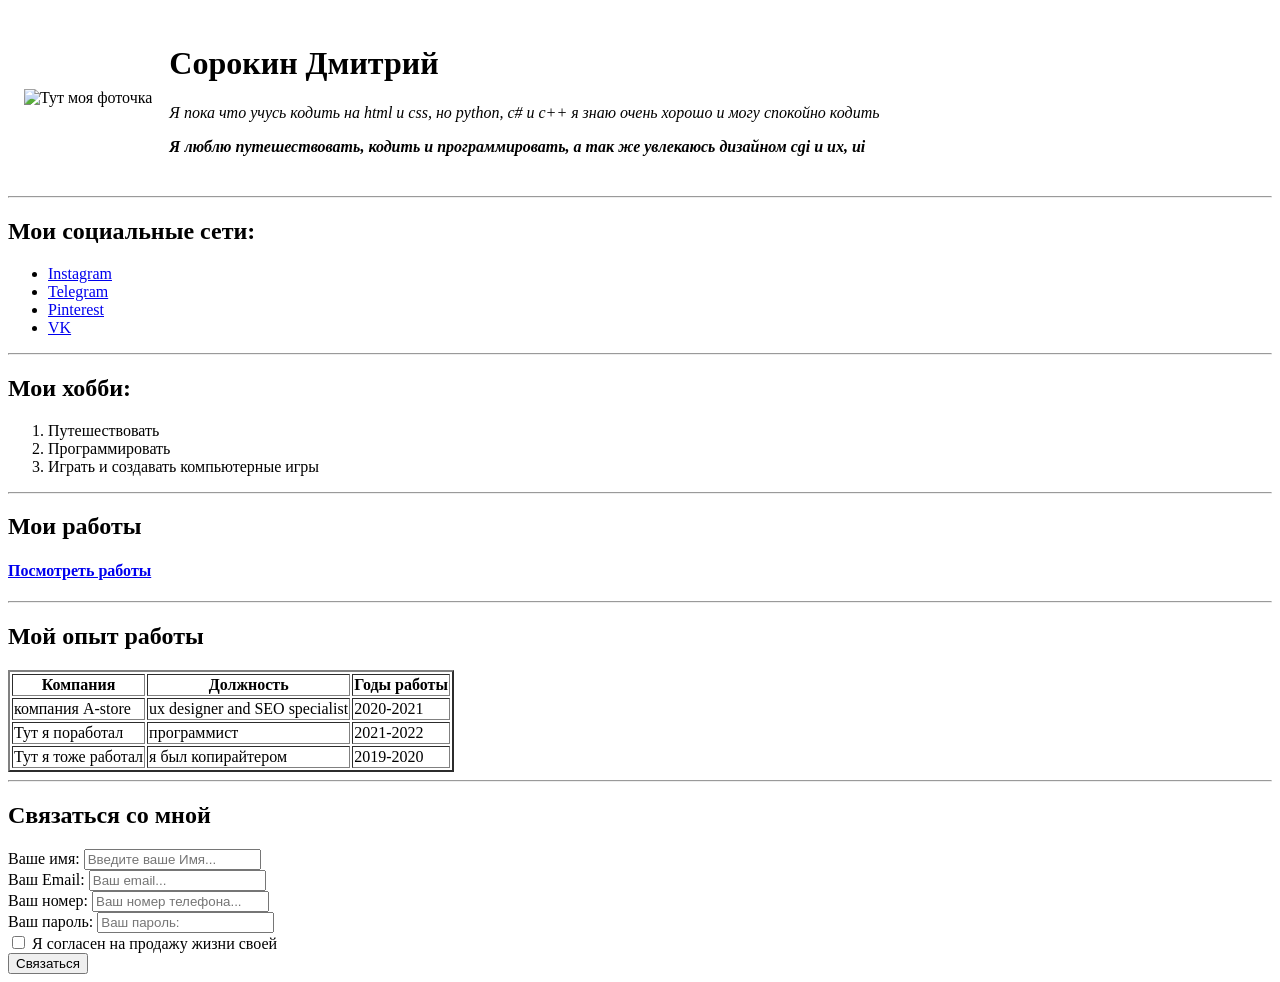
==== index.html @ 4993f448 "добавил файлы index и works" ====
<!DOCTYPE html>
<html>
  <head>
    <meta charset="UTF-8" />
    <title>Tesing my HTML File</title>
  </head>
  <body>
    <table cellspacing="15">
      <tr>
        <td>
          <img
            src="https://sun9-4.userapi.com/impf/m6gdrrxibGJVQex1tSASCFE2nkq018_5yeqajw/Nylkng7n4X0.jpg?size=720x1080&quality=96&sign=b70c11b627e7c326d4537d98c7905930&type=album"
            width="150"
            alt="Тут моя фоточка"
          />
        </td>
        <td>
          <h1>Сорокин Дмитрий</h1>
          <p>
            <em>
              Я пока что учусь кодить на html и css, но python, c# и c++ я знаю очень
              хорошо и могу спокойно кодить
            </em>
          </p>
          <p>
            <em>
              <strong>
                Я люблю путешествовать, кодить и программировать, а так же увлекаюсь
                дизайном cgi и ux, ui
              </strong>
            </em>
          </p>
        </td>
      </tr>
    </table>
    <hr />
    <h2>Мои социальные сети:</h2>
    <ul>
      <li>
        <a href="https://www.instagram.com/dima14585/?hl=ru" target="_blank">Instagram</a>
      </li>
      <li><a href="https://t.me/H0pP3r" target="_blank">Telegram</a></li>
      <li>
        <a href="https://www.pinterest.ru/H0pP3r_design_2021/_created/" target="_blank">
          Pinterest
        </a>
      </li>
      <li><a href="https://vk.com/idi_nahui145" target="_blank">VK</a></li>
    </ul>
    <hr />
    <h2>Мои хобби:</h2>
    <ol>
      <li>Путешествовать</li>
      <li>Программировать</li>
      <li>Играть и создавать компьютерные игры</li>
    </ol>
    <hr />
    <h2>Мои работы</h2>
    <h4><a href="my works.html">Посмотреть работы</a></h4>
    <hr />
    <h2>Мой опыт работы</h2>
    <table border="2">
      <thead>
        <tr>
          <th>Компания</th>
          <th>Должность</th>
          <th>Годы работы</th>
        </tr>
      </thead>
      <tbody>
        <tr>
          <td>компания A-store</td>
          <td>ux designer and SEO specialist</td>
          <td>2020-2021</td>
        </tr>
        <tr>
          <td>Тут я поработал</td>
          <td>программист</td>
          <td>2021-2022</td>
        </tr>
        <tr>
          <td>Тут я тоже работал</td>
          <td>я был копирайтером</td>
          <td>2019-2020</td>
        </tr>
      </tbody>
    </table>
    <hr />
    <h2>Связаться со мной</h2>
    <form>
      <label for="name">Ваше имя:</label>
      <input type="text" id="name" placeholder="Введите ваше Имя..." />
      <br />
      <label for="email">Ваш Email:</label>
      <input type="email" id="email" placeholder="Ваш email..." />
      <br />
      <label for="tel">Ваш номер:</label>
      <input type="tel" id="tel" placeholder="Ваш номер телефона..." />
      <br />
      <label for="pass">Ваш пароль:</label>
      <input type="password" id="pass" placeholder="Ваш пароль:" />
      <br />
      <input type="checkbox" id="check" />
      <label for="check">Я согласен на продажу жизни своей</label>
      <br />
      <input type="submit" value="Связаться" />
    </form>
  </body>
</html>
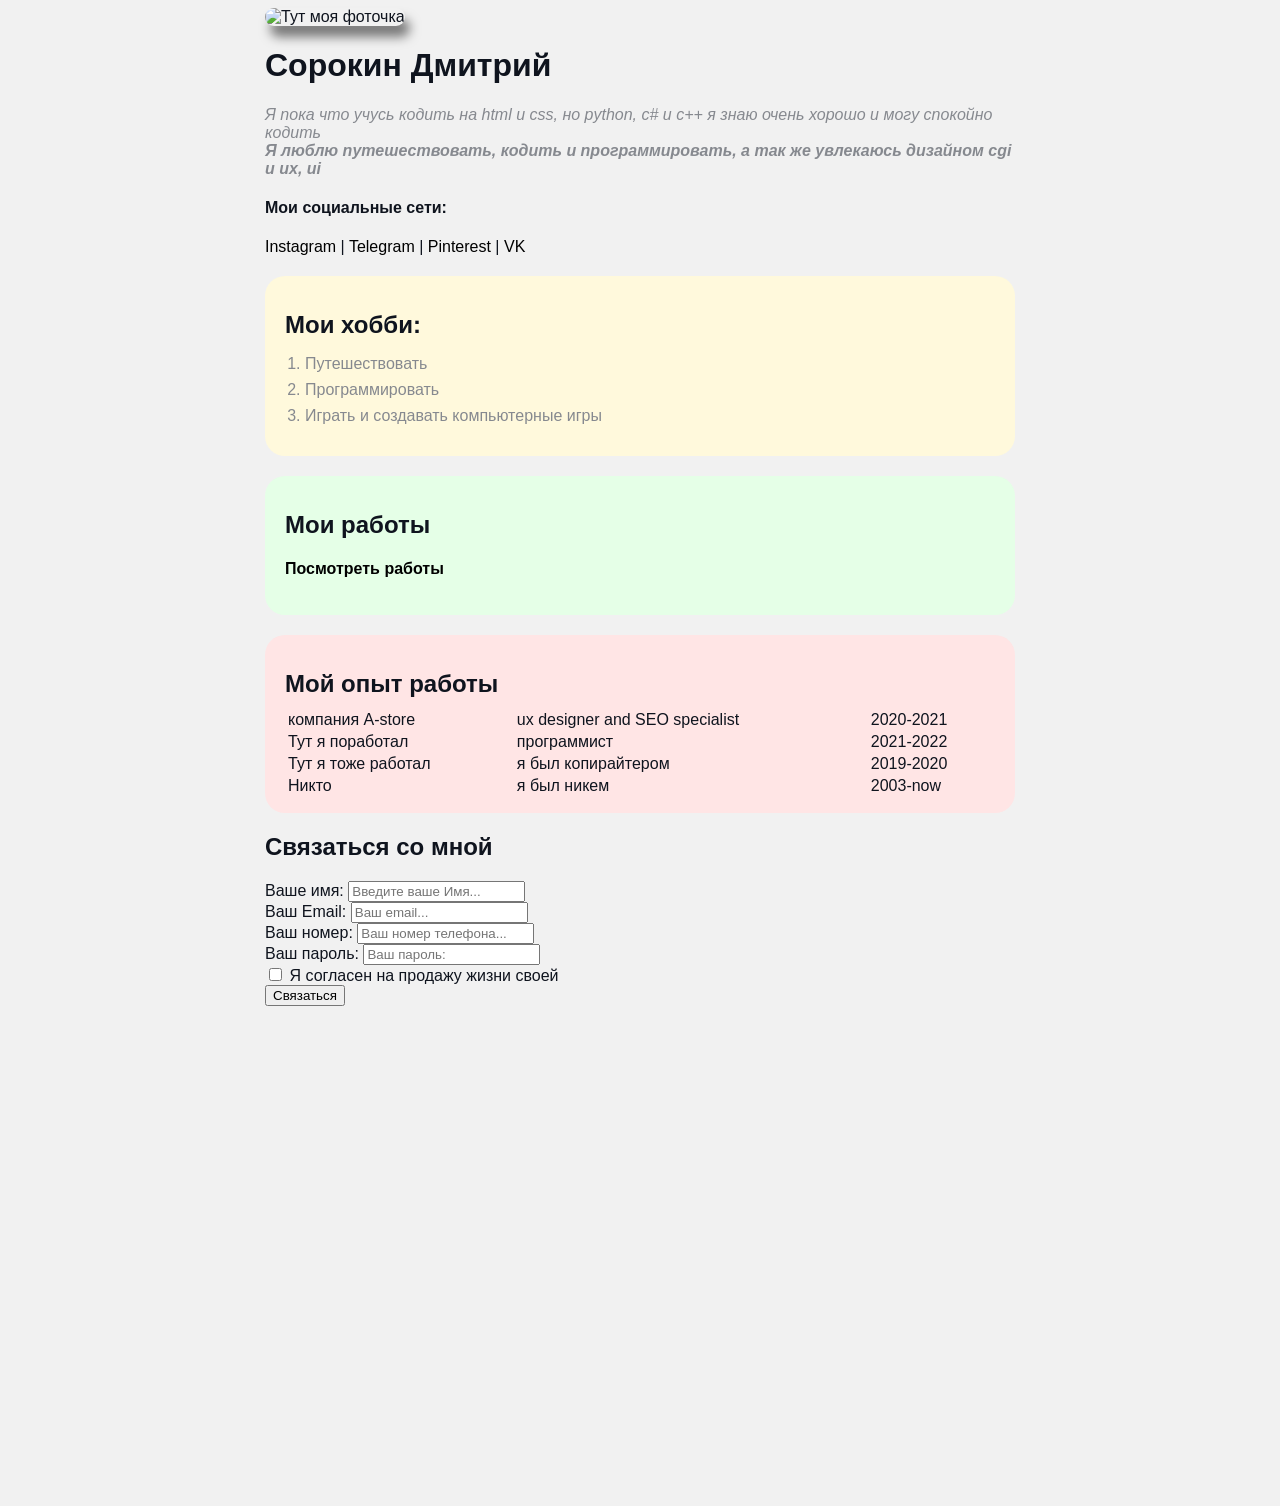
==== commit f27b61a4: "add styles css and update index" ====
--- a/index.html
+++ b/index.html
@@ -3,107 +3,99 @@
   <head>
     <meta charset="UTF-8" />
     <title>Tesing my HTML File</title>
+    <link rel="stylesheet" href="styles.css" />
   </head>
   <body>
-    <table cellspacing="15">
-      <tr>
-        <td>
-          <img
-            src="https://sun9-4.userapi.com/impf/m6gdrrxibGJVQex1tSASCFE2nkq018_5yeqajw/Nylkng7n4X0.jpg?size=720x1080&quality=96&sign=b70c11b627e7c326d4537d98c7905930&type=album"
-            width="150"
-            alt="Тут моя фоточка"
-          />
-        </td>
-        <td>
-          <h1>Сорокин Дмитрий</h1>
-          <p>
-            <em>
-              Я пока что учусь кодить на html и css, но python, c# и c++ я знаю очень
-              хорошо и могу спокойно кодить
-            </em>
-          </p>
-          <p>
-            <em>
-              <strong>
-                Я люблю путешествовать, кодить и программировать, а так же увлекаюсь
-                дизайном cgi и ux, ui
-              </strong>
-            </em>
-          </p>
-        </td>
-      </tr>
-    </table>
-    <hr />
-    <h2>Мои социальные сети:</h2>
-    <ul>
-      <li>
+    <div class="container">
+      <div class="info">
+        <img
+          src="https://sun9-4.userapi.com/impf/m6gdrrxibGJVQex1tSASCFE2nkq018_5yeqajw/Nylkng7n4X0.jpg?size=720x1080&quality=96&sign=b70c11b627e7c326d4537d98c7905930&type=album"
+          alt="Тут моя фоточка"
+          id="avatar"
+        />
+        <h1>Сорокин Дмитрий</h1>
+        <p>
+          Я пока что учусь кодить на html и css, но python, c# и c++ я знаю очень хорошо и
+          могу спокойно кодить
+        </p>
+        <p>
+          <strong>
+            Я люблю путешествовать, кодить и программировать, а так же увлекаюсь дизайном
+            cgi и ux, ui
+          </strong>
+        </p>
+        <h4>Мои социальные сети:</h4>
+
         <a href="https://www.instagram.com/dima14585/?hl=ru" target="_blank">Instagram</a>
-      </li>
-      <li><a href="https://t.me/H0pP3r" target="_blank">Telegram</a></li>
-      <li>
+        |
+        <a href="https://t.me/H0pP3r" target="_blank">Telegram</a>
+        |
         <a href="https://www.pinterest.ru/H0pP3r_design_2021/_created/" target="_blank">
           Pinterest
         </a>
-      </li>
-      <li><a href="https://vk.com/idi_nahui145" target="_blank">VK</a></li>
-    </ul>
-    <hr />
-    <h2>Мои хобби:</h2>
-    <ol>
-      <li>Путешествовать</li>
-      <li>Программировать</li>
-      <li>Играть и создавать компьютерные игры</li>
-    </ol>
-    <hr />
-    <h2>Мои работы</h2>
-    <h4><a href="my works.html">Посмотреть работы</a></h4>
-    <hr />
-    <h2>Мой опыт работы</h2>
-    <table border="2">
-      <thead>
-        <tr>
-          <th>Компания</th>
-          <th>Должность</th>
-          <th>Годы работы</th>
-        </tr>
-      </thead>
-      <tbody>
-        <tr>
-          <td>компания A-store</td>
-          <td>ux designer and SEO specialist</td>
-          <td>2020-2021</td>
-        </tr>
-        <tr>
-          <td>Тут я поработал</td>
-          <td>программист</td>
-          <td>2021-2022</td>
-        </tr>
-        <tr>
-          <td>Тут я тоже работал</td>
-          <td>я был копирайтером</td>
-          <td>2019-2020</td>
-        </tr>
-      </tbody>
-    </table>
-    <hr />
-    <h2>Связаться со мной</h2>
-    <form>
-      <label for="name">Ваше имя:</label>
-      <input type="text" id="name" placeholder="Введите ваше Имя..." />
-      <br />
-      <label for="email">Ваш Email:</label>
-      <input type="email" id="email" placeholder="Ваш email..." />
-      <br />
-      <label for="tel">Ваш номер:</label>
-      <input type="tel" id="tel" placeholder="Ваш номер телефона..." />
-      <br />
-      <label for="pass">Ваш пароль:</label>
-      <input type="password" id="pass" placeholder="Ваш пароль:" />
-      <br />
-      <input type="checkbox" id="check" />
-      <label for="check">Я согласен на продажу жизни своей</label>
-      <br />
-      <input type="submit" value="Связаться" />
-    </form>
+        |
+        <a href="https://vk.com/idi_nahui145" target="_blank">VK</a>
+      </div>
+
+      <div class="card bg-yellow">
+        <h2>Мои хобби:</h2>
+        <ol class="list">
+          <li>Путешествовать</li>
+          <li>Программировать</li>
+          <li>Играть и создавать компьютерные игры</li>
+        </ol>
+      </div>
+      <div class="card bg-green">
+        <h2>Мои работы</h2>
+        <h4><a href="works.html">Посмотреть работы</a></h4>
+      </div>
+      <div class="card bg-red">
+        <h2>Мой опыт работы</h2>
+        <table class="table">
+          <tbody>
+            <tr>
+              <td>компания A-store</td>
+              <td>ux designer and SEO specialist</td>
+              <td>2020-2021</td>
+            </tr>
+            <tr>
+              <td>Тут я поработал</td>
+              <td>программист</td>
+              <td>2021-2022</td>
+            </tr>
+            <tr>
+              <td>Тут я тоже работал</td>
+              <td>я был копирайтером</td>
+              <td>2019-2020</td>
+            </tr>
+            <tr>
+              <td>Никто</td>
+              <td>я был никем</td>
+              <td>2003-now</td>
+            </tr>
+          </tbody>
+        </table>
+      </div>
+      <h2>Связаться со мной</h2>
+      <form>
+        <label for="name">Ваше имя:</label>
+        <input type="text" id="name" placeholder="Введите ваше Имя..." />
+        <br />
+        <label for="email">Ваш Email:</label>
+        <input type="email" id="email" placeholder="Ваш email..." />
+        <br />
+        <label for="tel">Ваш номер:</label>
+        <input type="tel" id="tel" placeholder="Ваш номер телефона..." />
+        <br />
+        <label for="pass">Ваш пароль:</label>
+        <input type="password" id="pass" placeholder="Ваш пароль:" />
+        <br />
+        <input type="checkbox" id="check" />
+        <label for="check">Я согласен на продажу жизни своей</label>
+        <br />
+        <input type="submit" value="Связаться" />
+      </form>
+    </div>
+    <div style="margin-bottom: 500px"></div>
   </body>
 </html>
--- a/styles.css
+++ b/styles.css
@@ -0,0 +1,99 @@
+body {
+  background-color: #f1f1f1;
+  color: #0f141e;
+  font: normal 16px -apple-system, BlinkMacSystemFont, "Segoe UI", Roboto, Oxygen, Ubuntu,
+    Cantarell, "Open Sans", "Helvetica Neue", sans-serif;
+}
+
+#avatar {
+  width: 200px;
+  border-radius: 10px;
+  box-shadow: 5px 11px 11px 0px rgb(0 0 0 / 50%);
+}
+a {
+  color: black;
+  text-decoration: none;
+}
+
+a:hover {
+  text-decoration: underline;
+}
+
+a:active {
+  color: blue;
+}
+a:visited {
+  color: grey;
+}
+
+.info p {
+  color: #86898f;
+  margin: 0;
+  font-style: italic;
+  text-decoration: none;
+  /* text-transform: uppercase; */
+  /* letter-spacing: 6px; */
+  /* word-spacing: 42px; */
+}
+
+.info {
+  margin-bottom: 20px;
+}
+.container {
+  max-width: 750px;
+  margin: auto;
+}
+
+/* Box Model */
+/* .social {
+  background: orchid;
+  padding: 15px 40px;
+  border: 5px solid red;
+  margin: 20px;
+  border-bottom-style: dotted;
+  border-top-width: 15px;
+  border-right-color: blue;
+}
+
+.box-model > div {
+  float: left;
+  background: #000;
+  height: 200px;
+  width: 25%;
+  border: 4px solid red;
+  box-sizing: border-box;
+} */
+
+.bg-yellow {
+  background: #fff9dc;
+}
+.bg-green {
+  background: #e5ffe7;
+}
+.bg-red {
+  background: #ffe5e5;
+}
+
+.card {
+  padding: 15px 20px;
+  margin-bottom: 20px;
+  border-radius: 20px;
+}
+.card h2 {
+  margin-bottom: 10px;
+}
+
+.list {
+  padding: 0 20px;
+}
+.list li {
+  color: #86898f;
+  margin-bottom: 8px;
+}
+
+.table {
+  width: 100%;
+}
+.table td {
+  margin-bottom: 10px;
+}
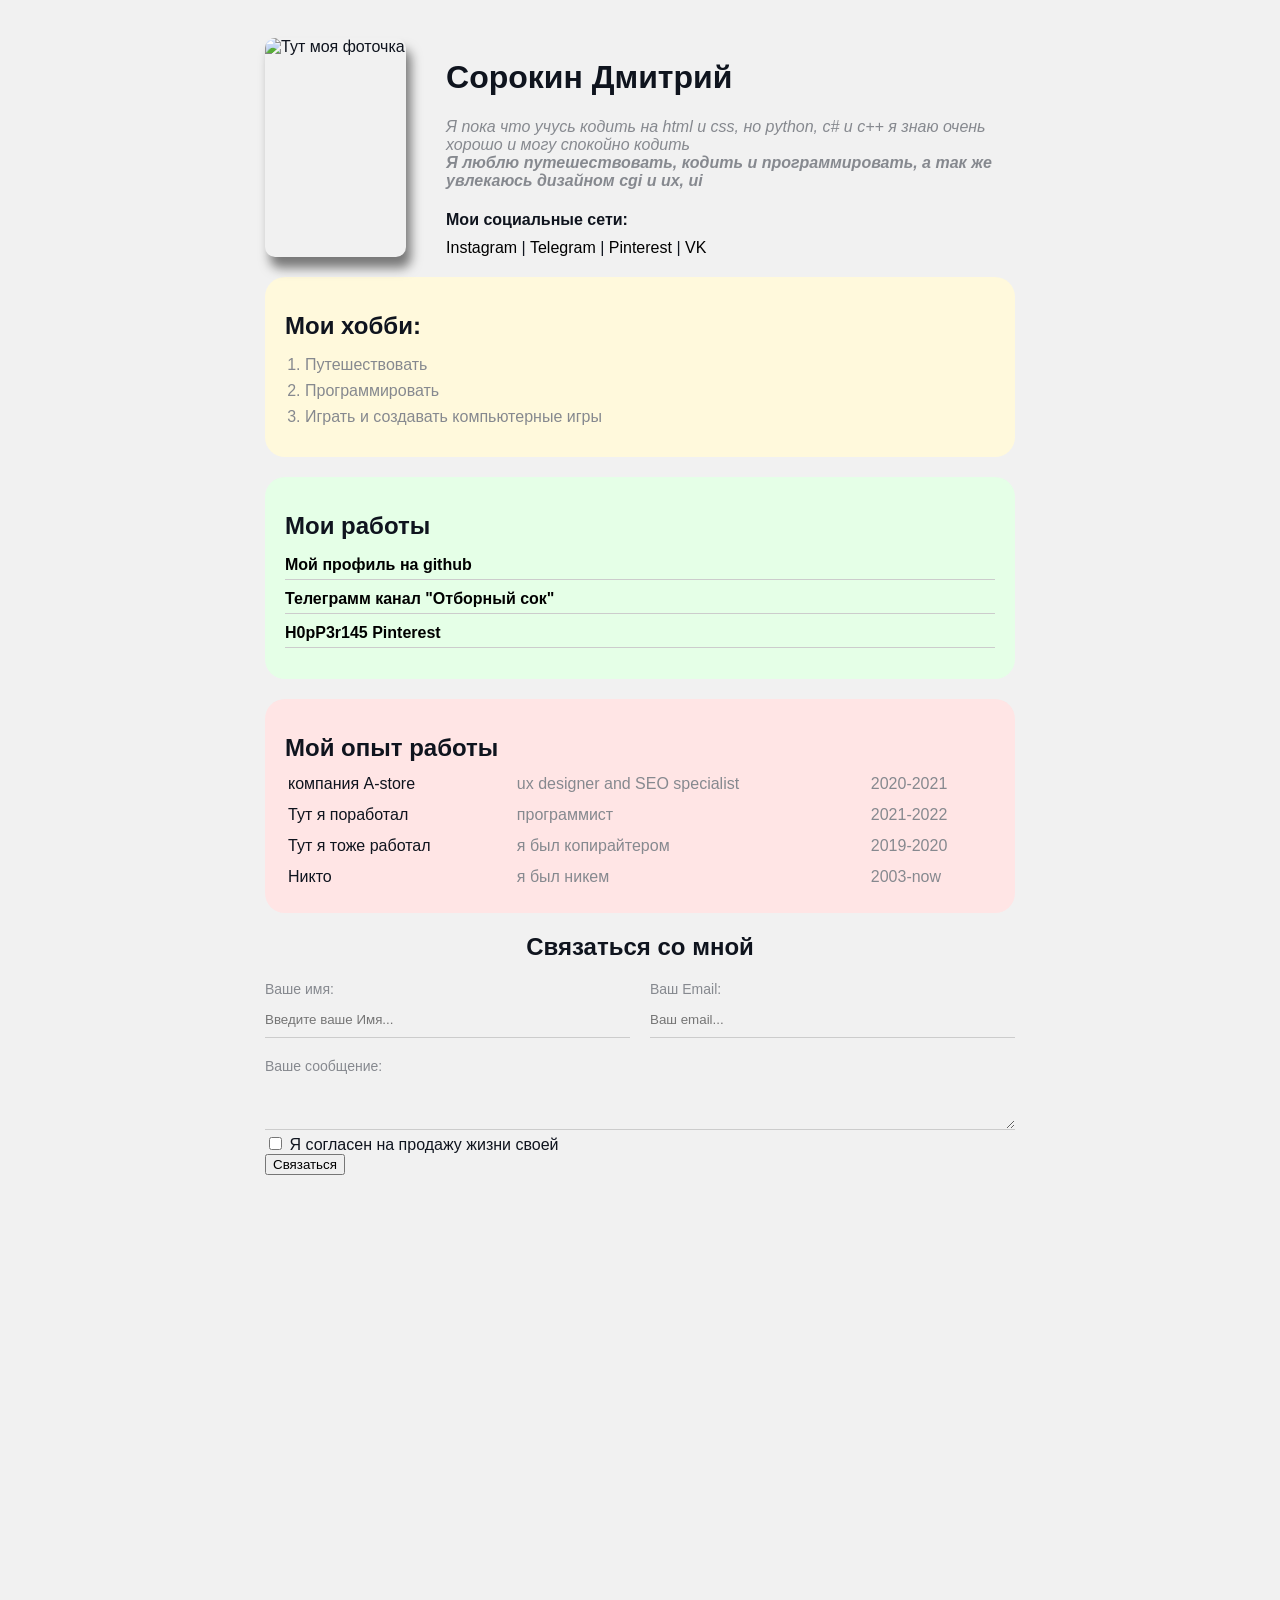
==== commit 9d5cf0cb: "Обновил дизайн сайта" ====
--- a/index.html
+++ b/index.html
@@ -13,30 +13,23 @@
           alt="Тут моя фоточка"
           id="avatar"
         />
-        <h1>Сорокин Дмитрий</h1>
-        <p>
-          Я пока что учусь кодить на html и css, но python, c# и c++ я знаю очень хорошо и
-          могу спокойно кодить
-        </p>
-        <p>
-          <strong>
-            Я люблю путешествовать, кодить и программировать, а так же увлекаюсь дизайном
-            cgi и ux, ui
-          </strong>
-        </p>
-        <h4>Мои социальные сети:</h4>
+        <div class="info-text">
+          <h1>Сорокин Дмитрий</h1>
+          <p>Я пока что учусь кодить на html и css, но python, c# и c++ я знаю очень хорошо и могу спокойно кодить</p>
+          <p>
+            <strong>Я люблю путешествовать, кодить и программировать, а так же увлекаюсь дизайном cgi и ux, ui</strong>
+          </p>
+          <h4>Мои социальные сети:</h4>
 
-        <a href="https://www.instagram.com/dima14585/?hl=ru" target="_blank">Instagram</a>
-        |
-        <a href="https://t.me/H0pP3r" target="_blank">Telegram</a>
-        |
-        <a href="https://www.pinterest.ru/H0pP3r_design_2021/_created/" target="_blank">
-          Pinterest
-        </a>
-        |
-        <a href="https://vk.com/idi_nahui145" target="_blank">VK</a>
+          <a href="https://www.instagram.com/dima14585/?hl=ru" target="_blank">Instagram</a>
+          |
+          <a href="https://t.me/H0pP3r" target="_blank">Telegram</a>
+          |
+          <a href="https://www.pinterest.ru/H0pP3r_design_2021/_created/" target="_blank">Pinterest</a>
+          |
+          <a href="https://vk.com/idi_nahui145" target="_blank">VK</a>
+        </div>
       </div>
-
       <div class="card bg-yellow">
         <h2>Мои хобби:</h2>
         <ol class="list">
@@ -47,7 +40,23 @@
       </div>
       <div class="card bg-green">
         <h2>Мои работы</h2>
-        <h4><a href="works.html">Посмотреть работы</a></h4>
+        <ul class="link-list">
+          <li>
+            <a href="https://github.com/H0pP3r145">
+              <strong>Мой профиль на github</strong>
+            </a>
+          </li>
+          <li>
+            <a href="https://t.me/otborniy_SOK" target="_blank">
+              <strong>Телеграмм канал "Отборный сок"</strong>
+            </a>
+          </li>
+          <li>
+            <a href="https://www.pinterest.ru/H0pP3r_design_2021" target="_blank">
+              <strong>H0pP3r145 Pinterest</strong>
+            </a>
+          </li>
+        </ul>
       </div>
       <div class="card bg-red">
         <h2>Мой опыт работы</h2>
@@ -76,25 +85,29 @@
           </tbody>
         </table>
       </div>
-      <h2>Связаться со мной</h2>
-      <form>
-        <label for="name">Ваше имя:</label>
-        <input type="text" id="name" placeholder="Введите ваше Имя..." />
-        <br />
-        <label for="email">Ваш Email:</label>
-        <input type="email" id="email" placeholder="Ваш email..." />
-        <br />
-        <label for="tel">Ваш номер:</label>
-        <input type="tel" id="tel" placeholder="Ваш номер телефона..." />
-        <br />
-        <label for="pass">Ваш пароль:</label>
-        <input type="password" id="pass" placeholder="Ваш пароль:" />
-        <br />
-        <input type="checkbox" id="check" />
-        <label for="check">Я согласен на продажу жизни своей</label>
-        <br />
-        <input type="submit" value="Связаться" />
-      </form>
+      <div class="contact">
+        <h2>Связаться со мной</h2>
+        <form action="/">
+          <div class="row">
+            <div class="form-group">
+              <label for="name">Ваше имя:</label>
+              <input type="text" id="name" placeholder="Введите ваше Имя..." />
+            </div>
+            <div class="form-group">
+              <label for="email">Ваш Email:</label>
+              <input type="email" id="email" placeholder="Ваш email..." />
+            </div>
+          </div>
+          <div class="form-group">
+            <label for="text">Ваше сообщение:</label>
+            <textarea id="text" cols="15" rows="2"></textarea>
+          </div>
+          <input type="checkbox" id="check" />
+          <label for="check">Я согласен на продажу жизни своей</label>
+          <br />
+          <input type="submit" value="Связаться" />
+        </form>
+      </div>
     </div>
     <div style="margin-bottom: 500px"></div>
   </body>
--- a/styles.css
+++ b/styles.css
@@ -1,8 +1,7 @@
 body {
   background-color: #f1f1f1;
   color: #0f141e;
-  font: normal 16px -apple-system, BlinkMacSystemFont, "Segoe UI", Roboto, Oxygen, Ubuntu,
-    Cantarell, "Open Sans", "Helvetica Neue", sans-serif;
+  font: normal 16px -apple-system, BlinkMacSystemFont, "Segoe UI", Roboto, Oxygen, Ubuntu, Cantarell, "Open Sans", "Helvetica Neue", sans-serif;
 }
 
 #avatar {
@@ -37,11 +36,22 @@
 }
 
 .info {
+  display: flex;
   margin-bottom: 20px;
 }
+
+.info-text {
+  margin-left: 40px;
+}
+
+.info-text h4 {
+  margin-bottom: 10px;
+}
+
 .container {
   max-width: 750px;
   margin: auto;
+  padding-top: 30px;
 }
 
 /* Box Model */
@@ -96,4 +106,59 @@
 }
 .table td {
   margin-bottom: 10px;
+  padding-bottom: 10px;
 }
+.table td:nth-child(2),
+.table td:nth-child(3) {
+  color: #86898f;
+}
+
+/* .table tr:nth-child(even) {
+  background: red;
+} */
+
+.link-list {
+  list-style: none;
+  padding: 0;
+}
+.link-list li {
+  margin-bottom: 10px;
+  padding-bottom: 5px;
+  border-bottom: 1px solid #ccc;
+}
+
+.contact h2 {
+  text-align: center;
+}
+
+.form-group label {
+  display: block;
+  font-size: 14px;
+  color: #86898f;
+}
+
+.form-group input,
+.form-group textarea {
+  width: 100%;
+  box-sizing: border-box;
+  border: none;
+  background: transparent;
+  border-bottom: 1px solid #ccc;
+  color: black;
+  padding: 15px 0 10px;
+  outline: none;
+  font-family: inherit;
+}
+
+.row {
+  display: flex;
+  margin-bottom: 20px;
+}
+.row > .form-group {
+  width: 50%;
+  margin-right: 20px;
+}
+
+.row > .form-group:last-child {
+  margin-right: 0px;
+}
